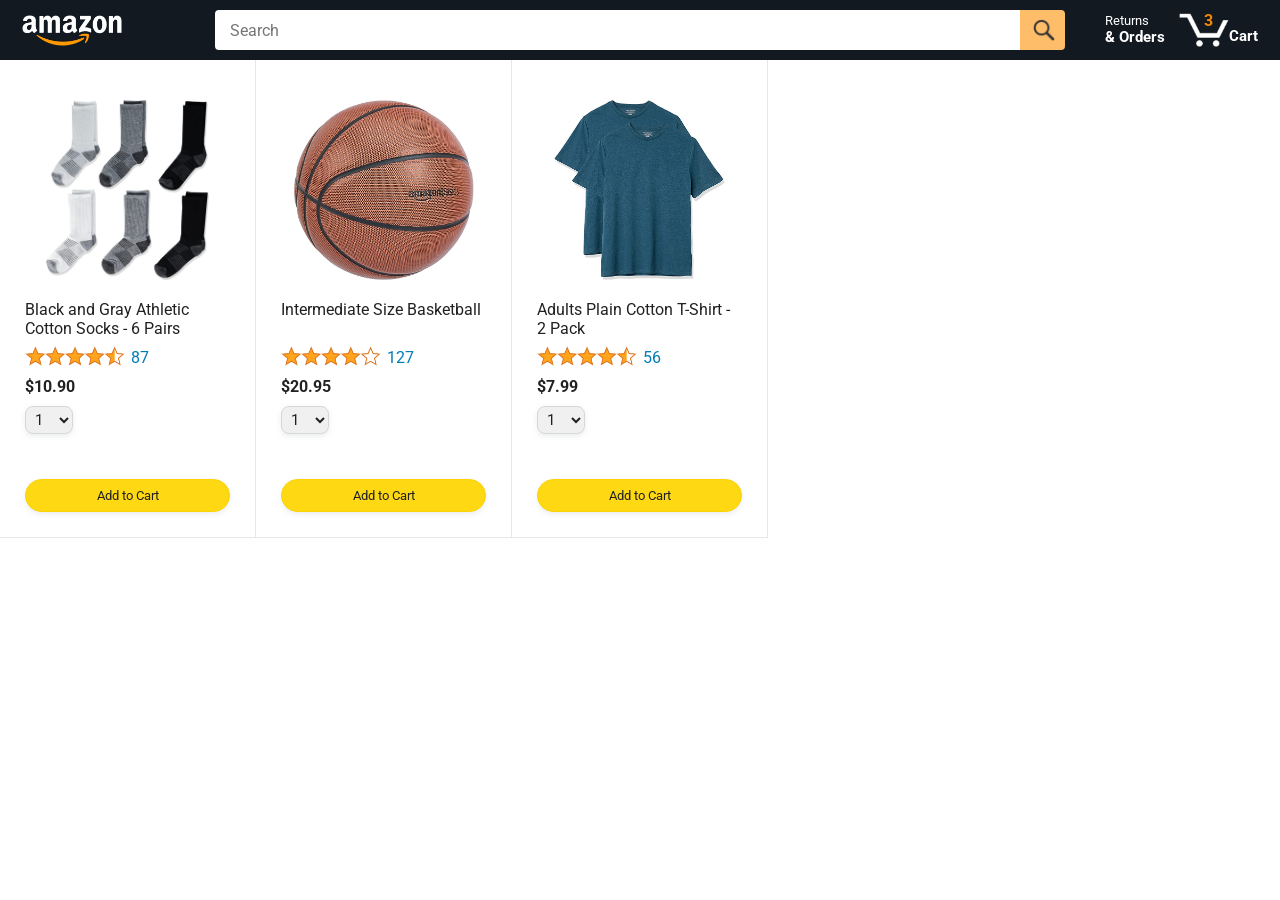
==== amazon.html @ 2b4e0a95 "add the starting files" ====
<!DOCTYPE html>
<html>
  <head>
    <title>Amazon Project</title>

    <!-- This code is needed for responsive design to work.
      (Responsive design = make the website look good on
      smaller screen sizes like a phone or a tablet). -->
    <meta name="viewport" content="width=device-width, initial-scale=1">

    <!-- Load a font called Roboto from Google Fonts. -->
    <link rel="preconnect" href="https://fonts.googleapis.com">
    <link rel="preconnect" href="https://fonts.gstatic.com" crossorigin>
    <link href="https://fonts.googleapis.com/css2?family=Roboto:wght@400;500;700&display=swap" rel="stylesheet">

    <!-- Here are the CSS files for this page. -->
    <link rel="stylesheet" href="styles/shared/general.css">
    <link rel="stylesheet" href="styles/shared/amazon-header.css">
    <link rel="stylesheet" href="styles/pages/amazon.css">
  </head>
  <body>
    <div class="amazon-header">
      <div class="amazon-header-left-section">
        <a href="amazon.html" class="header-link">
          <img class="amazon-logo"
            src="images/amazon-logo-white.png">
          <img class="amazon-mobile-logo"
            src="images/amazon-mobile-logo-white.png">
        </a>
      </div>

      <div class="amazon-header-middle-section">
        <input class="search-bar" type="text" placeholder="Search">

        <button class="search-button">
          <img class="search-icon" src="images/icons/search-icon.png">
        </button>
      </div>

      <div class="amazon-header-right-section">
        <a class="orders-link header-link" href="orders.html">
          <span class="returns-text">Returns</span>
          <span class="orders-text">& Orders</span>
        </a>

        <a class="cart-link header-link" href="checkout.html">
          <img class="cart-icon" src="images/icons/cart-icon.png">
          <div class="cart-quantity">3</div>
          <div class="cart-text">Cart</div>
        </a>
      </div>
    </div>
    
    <div class="main">
      <div class="products-grid">
        <div class="product-container">
          <div class="product-image-container">
            <img class="product-image"
              src="images/products/athletic-cotton-socks-6-pairs.jpg">
          </div>

          <div class="product-name limit-text-to-2-lines">
            Black and Gray Athletic Cotton Socks - 6 Pairs
          </div>

          <div class="product-rating-container">
            <img class="product-rating-stars"
              src="images/ratings/rating-45.png">
            <div class="product-rating-count link-primary">
              87
            </div>
          </div>

          <div class="product-price">
            $10.90
          </div>

          <div class="product-quantity-container">
            <select>
              <option selected value="1">1</option>
              <option value="2">2</option>
              <option value="3">3</option>
              <option value="4">4</option>
              <option value="5">5</option>
              <option value="6">6</option>
              <option value="7">7</option>
              <option value="8">8</option>
              <option value="9">9</option>
              <option value="10">10</option>
            </select>
          </div>

          <div class="product-spacer"></div>

          <div class="added-to-cart">
            <img src="images/icons/checkmark.png">
            Added
          </div>

          <button class="add-to-cart-button button-primary">
            Add to Cart
          </button>
        </div>

        <div class="product-container">
          <div class="product-image-container">
            <img class="product-image"
              src="images/products/intermediate-composite-basketball.jpg">
          </div>

          <div class="product-name limit-text-to-2-lines">
            Intermediate Size Basketball
          </div>

          <div class="product-rating-container">
            <img class="product-rating-stars"
              src="images/ratings/rating-40.png">
            <div class="product-rating-count link-primary">
              127
            </div>
          </div>

          <div class="product-price">
            $20.95
          </div>

          <div class="product-quantity-container">
            <select>
              <option selected value="1">1</option>
              <option value="2">2</option>
              <option value="3">3</option>
              <option value="4">4</option>
              <option value="5">5</option>
              <option value="6">6</option>
              <option value="7">7</option>
              <option value="8">8</option>
              <option value="9">9</option>
              <option value="10">10</option>
            </select>
          </div>

          <div class="product-spacer"></div>

          <div class="added-to-cart">
            <img src="images/icons/checkmark.png">
            Added
          </div>

          <button class="add-to-cart-button button-primary">
            Add to Cart
          </button>
        </div>

        <div class="product-container">
          <div class="product-image-container">
            <img class="product-image"
              src="images/products/adults-plain-cotton-tshirt-2-pack-teal.jpg">
          </div>

          <div class="product-name limit-text-to-2-lines">
            Adults Plain Cotton T-Shirt - 2 Pack
          </div>

          <div class="product-rating-container">
            <img class="product-rating-stars"
              src="images/ratings/rating-45.png">
            <div class="product-rating-count link-primary">
              56
            </div>
          </div>

          <div class="product-price">
            $7.99
          </div>

          <div class="product-quantity-container">
            <select>
              <option selected value="1">1</option>
              <option value="2">2</option>
              <option value="3">3</option>
              <option value="4">4</option>
              <option value="5">5</option>
              <option value="6">6</option>
              <option value="7">7</option>
              <option value="8">8</option>
              <option value="9">9</option>
              <option value="10">10</option>
            </select>
          </div>

          <div class="product-spacer"></div>

          <div class="added-to-cart">
            <img src="images/icons/checkmark.png">
            Added
          </div>

          <button class="add-to-cart-button button-primary">
            Add to Cart
          </button>
        </div>
      </div>
    </div>
  </body>
</html>
---- styles/shared/general.css ----
body {
  font-family: Roboto, Arial;
  color: rgb(33, 33, 33);
  /* The <body> element has a default margin of 8px
     on all sides. This removes the default margins. */
  margin: 0;
}

/* <p> elements have a default margin on the top
   and bottom. This removes the default margins. */
p {
  margin: 0;
}

button {
  cursor: pointer;
}

select {
  cursor: pointer;
}

input, select, button {
  font-family: Roboto, Arial;
}

.button-primary {
  color: rgb(33, 33, 33);
  background-color: rgb(255, 216, 20);
  border: 1px solid rgb(252, 210, 0);
  border-radius: 8px;
  cursor: pointer;
  box-shadow: 0 2px 5px rgba(213, 217, 217, 0.5);
}

.button-primary:hover {
  background-color: rgb(247, 202, 0);
  border: 1px solid rgb(242, 194, 0);
}

.button-primary:active {
  background: rgb(255, 216, 20);
  border-color: rgb(252, 210, 0);
  box-shadow: none;
}

.button-secondary {
  color: rgb(33, 33, 33);
  background: white;
  border: 1px solid rgb(213, 217, 217);
  border-radius: 8px;
  cursor: pointer;
  box-shadow: 0 2px 5px rgba(213, 217, 217, 0.5);
}

.button-secondary:hover {
  background-color: rgb(247, 250, 250);
}

.button-secondary:active {
  background-color: rgb(237, 253, 255);
  box-shadow: none;
}

/* These styles will limit text to 2 lines. Anything
   beyond 2 lines will be replaced with "..."
   You can find this code by using an A.I. tool or by
   searching in Google.
   https://css-tricks.com/almanac/properties/l/line-clamp/ */
.limit-text-to-2-lines {
  display: -webkit-box;
  -webkit-line-clamp: 2;
  -webkit-box-orient: vertical;
  overflow: hidden;
}

.link-primary {
  color: rgb(1, 124, 182);
  cursor: pointer;
}

.link-primary:hover {
  color: rgb(196, 80, 0);
}

/* Styles for dropdown selectors. */
select {
  color: rgb(33, 33, 33);
  background-color: rgb(240, 240, 240);
  border: 1px solid rgb(213, 217, 217);
  border-radius: 8px;
  padding: 3px 5px;
  font-size: 15px;
  cursor: pointer;
  box-shadow: 0 2px 5px rgba(213, 217, 217, 0.5);
}

select:focus,
input:focus {
  outline: 2px solid rgb(255, 153, 0);
}
---- styles/shared/amazon-header.css ----
.amazon-header {
  background-color: rgb(19, 25, 33);
  color: white;
  padding-left: 15px;
  padding-right: 15px;

  display: flex;
  align-items: center;
  justify-content: space-between;

  position: fixed;
  top: 0;
  left: 0;
  right: 0;
  height: 60px;
}

.amazon-header-left-section {
  width: 180px;
}

@media (max-width: 800px) {
  .amazon-header-left-section {
    width: unset;
  }
}

.header-link {
  display: inline-block;
  padding: 6px;
  border-radius: 2px;
  cursor: pointer;
  text-decoration: none;
  border: 1px solid rgba(0, 0, 0, 0);
}

.header-link:hover {
  border: 1px solid white;
}

.amazon-logo {
  width: 100px;
  margin-top: 5px;
}

.amazon-mobile-logo {
  display: none;
}

@media (max-width: 575px) {
  .amazon-logo {
    display: none;
  }

  .amazon-mobile-logo {
    display: block;
    height: 35px;
    margin-top: 5px;
  }
}

.amazon-header-middle-section {
  flex: 1;
  max-width: 850px;
  margin-left: 10px;
  margin-right: 10px;
  display: flex;
}

.search-bar {
  flex: 1;
  width: 0;
  font-size: 16px;
  height: 38px;
  padding-left: 15px;
  border: none;
  border-top-left-radius: 4px;
  border-bottom-left-radius: 4px;
  border-top-right-radius: 0;
  border-bottom-right-radius: 0;
}

.search-button {
  background-color: rgb(254, 189, 105);
  border: none;
  width: 45px;
  height: 40px;
  border-top-right-radius: 4px;
  border-bottom-right-radius: 4px;
  flex-shrink: 0;
}

.search-icon {
  height: 22px;
  margin-left: 2px;
  margin-top: 3px;
}

.amazon-header-right-section {
  width: 180px;
  flex-shrink: 0;
  display: flex;
  justify-content: end;
}

.orders-link {
  color: white;
}

.returns-text {
  display: block;
  font-size: 13px;
}

.orders-text {
  display: block;
  font-size: 15px;
  font-weight: 700;
}

.cart-link {
  color: white;
  display: flex;
  align-items: center;
  position: relative;
}

.cart-icon {
  width: 50px;
}

.cart-text {
  margin-top: 12px;
  font-size: 15px;
  font-weight: 700;
}

.cart-quantity {
  color: rgb(240, 136, 4);
  font-size: 16px;
  font-weight: 700;

  position: absolute;
  top: 4px;
  left: 22px;
  
  width: 26px;
  text-align: center;
}
---- styles/pages/amazon.css ----
.main {
  margin-top: 60px;
}

.products-grid {
  display: grid;

  /* - In CSS Grid, 1fr means a column will take up the
       remaining space in the grid.
     - If we write 1fr 1fr ... 1fr; 8 times, this will
       divide the grid into 8 columns, each taking up an
       equal amount of the space.
     - repeat(8, 1fr); is a shortcut for repeating "1fr"
       8 times (instead of typing out "1fr" 8 times).
       repeat(...) is a special property that works with
       display: grid; */
  grid-template-columns: repeat(8, 1fr);
}

/* @media is used to create responsive design (making the
   website look good on any screen size). This @media
   means when the screen width is 2000px or less, we
   will divide the grid into 7 columns instead of 8. */
@media (max-width: 2000px) {
  .products-grid {
    grid-template-columns: repeat(7, 1fr);
  }
}

/* This @media means when the screen width is 1600px or
   less, we will divide the grid into 6 columns. */
@media (max-width: 1600px) {
  .products-grid {
    grid-template-columns: repeat(6, 1fr);
  }
}

@media (max-width: 1300px) {
  .products-grid {
    grid-template-columns: repeat(5, 1fr);
  }
}

@media (max-width: 1000px) {
  .products-grid {
    grid-template-columns: repeat(4, 1fr);
  }
}

@media (max-width: 800px) {
  .products-grid {
    grid-template-columns: repeat(3, 1fr);
  }
}

@media (max-width: 575px) {
  .products-grid {
    grid-template-columns: repeat(2, 1fr);
  }
}

@media (max-width: 450px) {
  .products-grid {
    grid-template-columns: 1fr;
  }
}

.product-container {
  padding-top: 40px;
  padding-bottom: 25px;
  padding-left: 25px;
  padding-right: 25px;

  border-right: 1px solid rgb(231, 231, 231);
  border-bottom: 1px solid rgb(231, 231, 231);

  display: flex;
  flex-direction: column;
}

.product-image-container {
  display: flex;
  justify-content: center;
  align-items: center;

  height: 180px;
  margin-bottom: 20px;
}

.product-image {
  /* Images will overflow their container by default. To
    prevent this, we set max-width and max-height to 100%
    so they stay inside their container. */
  max-width: 100%;
  max-height: 100%;
}

.product-name {
  height: 40px;
  margin-bottom: 5px;
}

.product-rating-container {
  display: flex;
  align-items: center;
  margin-bottom: 10px;
}

.product-rating-stars {
  width: 100px;
  margin-right: 6px;
}

.product-rating-count {
  color: rgb(1, 124, 182);
  cursor: pointer;
  margin-top: 3px;
}

.product-price {
  font-weight: 700;
  margin-bottom: 10px;
}

.product-quantity-container {
  margin-bottom: 17px;
}

.product-spacer {
  flex: 1;
}

.added-to-cart {
  color: rgb(6, 125, 98);
  font-size: 16px;

  display: flex;
  align-items: center;
  margin-bottom: 8px;

  /* At first, the "Added to cart" message will
     be invisible. Use JavaScript to change the
     opacity and make it visible. */
  opacity: 0;
}

.added-to-cart img {
  height: 20px;
  margin-right: 5px;
}

.add-to-cart-button {
  width: 100%;
  padding: 8px;
  border-radius: 50px;
}
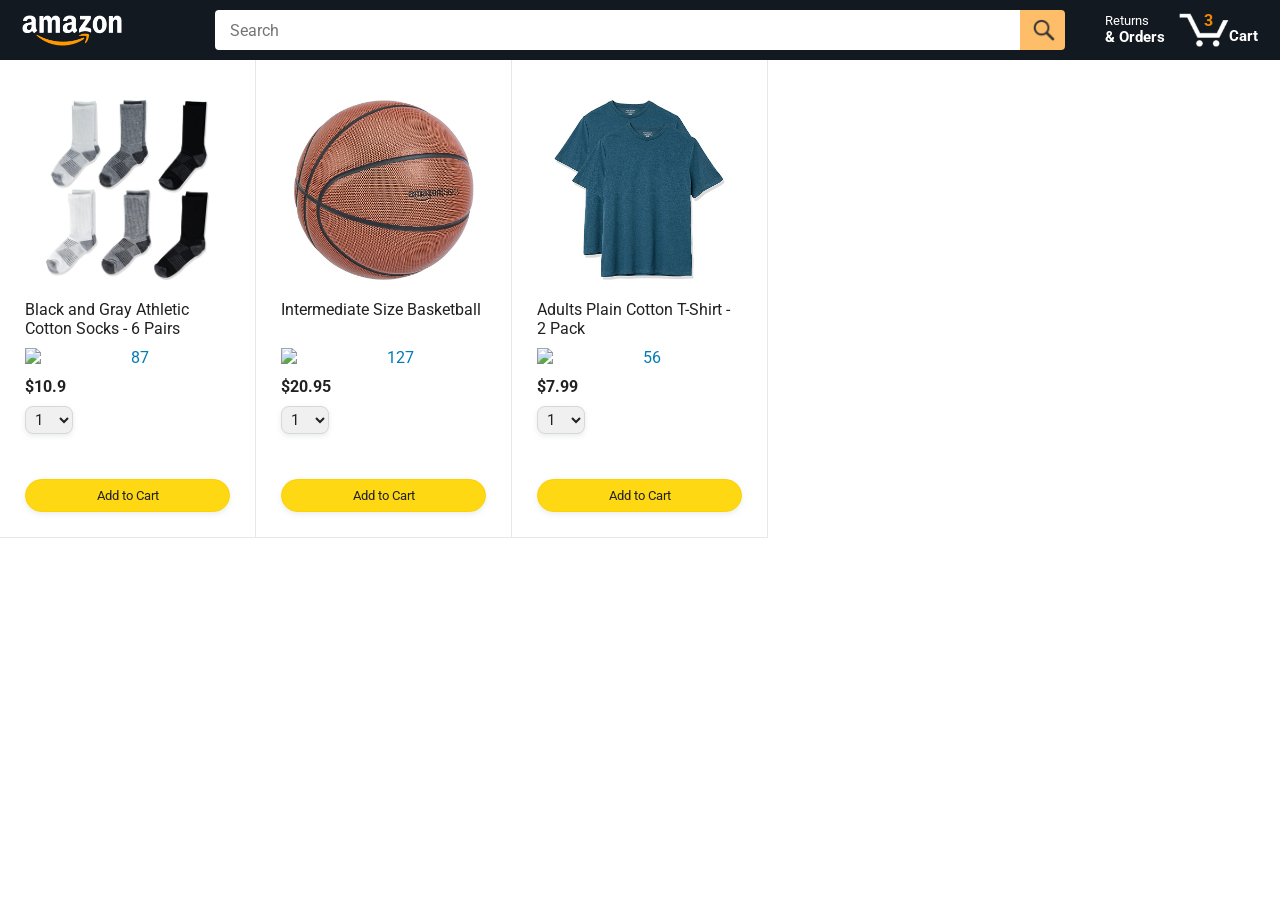
==== commit 25dbb874: "generate HTML with JS" ====
--- a/amazon.html
+++ b/amazon.html
@@ -52,154 +52,10 @@
     </div>
     
     <div class="main">
-      <div class="products-grid">
-        <div class="product-container">
-          <div class="product-image-container">
-            <img class="product-image"
-              src="images/products/athletic-cotton-socks-6-pairs.jpg">
-          </div>
-
-          <div class="product-name limit-text-to-2-lines">
-            Black and Gray Athletic Cotton Socks - 6 Pairs
-          </div>
-
-          <div class="product-rating-container">
-            <img class="product-rating-stars"
-              src="images/ratings/rating-45.png">
-            <div class="product-rating-count link-primary">
-              87
-            </div>
-          </div>
-
-          <div class="product-price">
-            $10.90
-          </div>
-
-          <div class="product-quantity-container">
-            <select>
-              <option selected value="1">1</option>
-              <option value="2">2</option>
-              <option value="3">3</option>
-              <option value="4">4</option>
-              <option value="5">5</option>
-              <option value="6">6</option>
-              <option value="7">7</option>
-              <option value="8">8</option>
-              <option value="9">9</option>
-              <option value="10">10</option>
-            </select>
-          </div>
-
-          <div class="product-spacer"></div>
-
-          <div class="added-to-cart">
-            <img src="images/icons/checkmark.png">
-            Added
-          </div>
-
-          <button class="add-to-cart-button button-primary">
-            Add to Cart
-          </button>
-        </div>
-
-        <div class="product-container">
-          <div class="product-image-container">
-            <img class="product-image"
-              src="images/products/intermediate-composite-basketball.jpg">
-          </div>
-
-          <div class="product-name limit-text-to-2-lines">
-            Intermediate Size Basketball
-          </div>
-
-          <div class="product-rating-container">
-            <img class="product-rating-stars"
-              src="images/ratings/rating-40.png">
-            <div class="product-rating-count link-primary">
-              127
-            </div>
-          </div>
-
-          <div class="product-price">
-            $20.95
-          </div>
-
-          <div class="product-quantity-container">
-            <select>
-              <option selected value="1">1</option>
-              <option value="2">2</option>
-              <option value="3">3</option>
-              <option value="4">4</option>
-              <option value="5">5</option>
-              <option value="6">6</option>
-              <option value="7">7</option>
-              <option value="8">8</option>
-              <option value="9">9</option>
-              <option value="10">10</option>
-            </select>
-          </div>
-
-          <div class="product-spacer"></div>
-
-          <div class="added-to-cart">
-            <img src="images/icons/checkmark.png">
-            Added
-          </div>
-
-          <button class="add-to-cart-button button-primary">
-            Add to Cart
-          </button>
-        </div>
-
-        <div class="product-container">
-          <div class="product-image-container">
-            <img class="product-image"
-              src="images/products/adults-plain-cotton-tshirt-2-pack-teal.jpg">
-          </div>
-
-          <div class="product-name limit-text-to-2-lines">
-            Adults Plain Cotton T-Shirt - 2 Pack
-          </div>
-
-          <div class="product-rating-container">
-            <img class="product-rating-stars"
-              src="images/ratings/rating-45.png">
-            <div class="product-rating-count link-primary">
-              56
-            </div>
-          </div>
-
-          <div class="product-price">
-            $7.99
-          </div>
-
-          <div class="product-quantity-container">
-            <select>
-              <option selected value="1">1</option>
-              <option value="2">2</option>
-              <option value="3">3</option>
-              <option value="4">4</option>
-              <option value="5">5</option>
-              <option value="6">6</option>
-              <option value="7">7</option>
-              <option value="8">8</option>
-              <option value="9">9</option>
-              <option value="10">10</option>
-            </select>
-          </div>
-
-          <div class="product-spacer"></div>
-
-          <div class="added-to-cart">
-            <img src="images/icons/checkmark.png">
-            Added
-          </div>
-
-          <button class="add-to-cart-button button-primary">
-            Add to Cart
-          </button>
-        </div>
+      <div class="products-grid js-products-grid">
+        
       </div>
     </div>
+    <script src="script/amazon.js"></script>
   </body>
 </html>
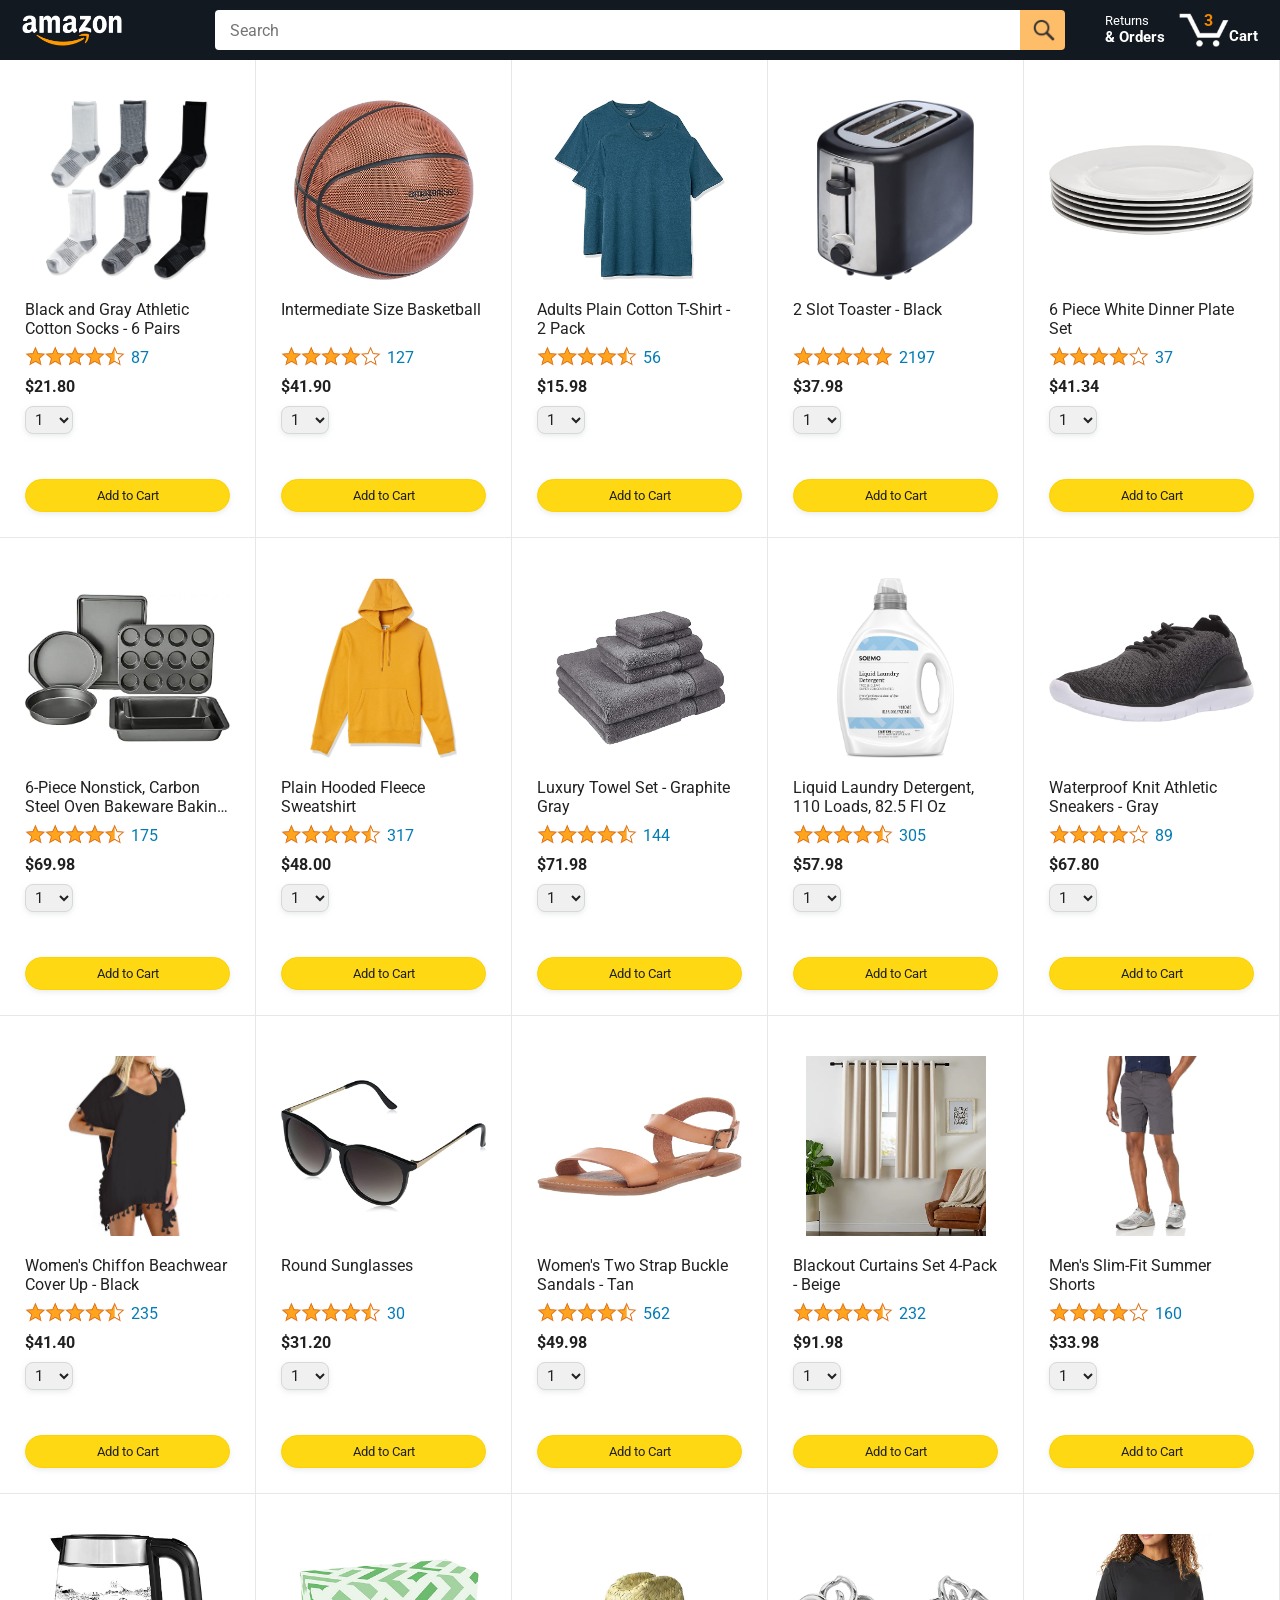
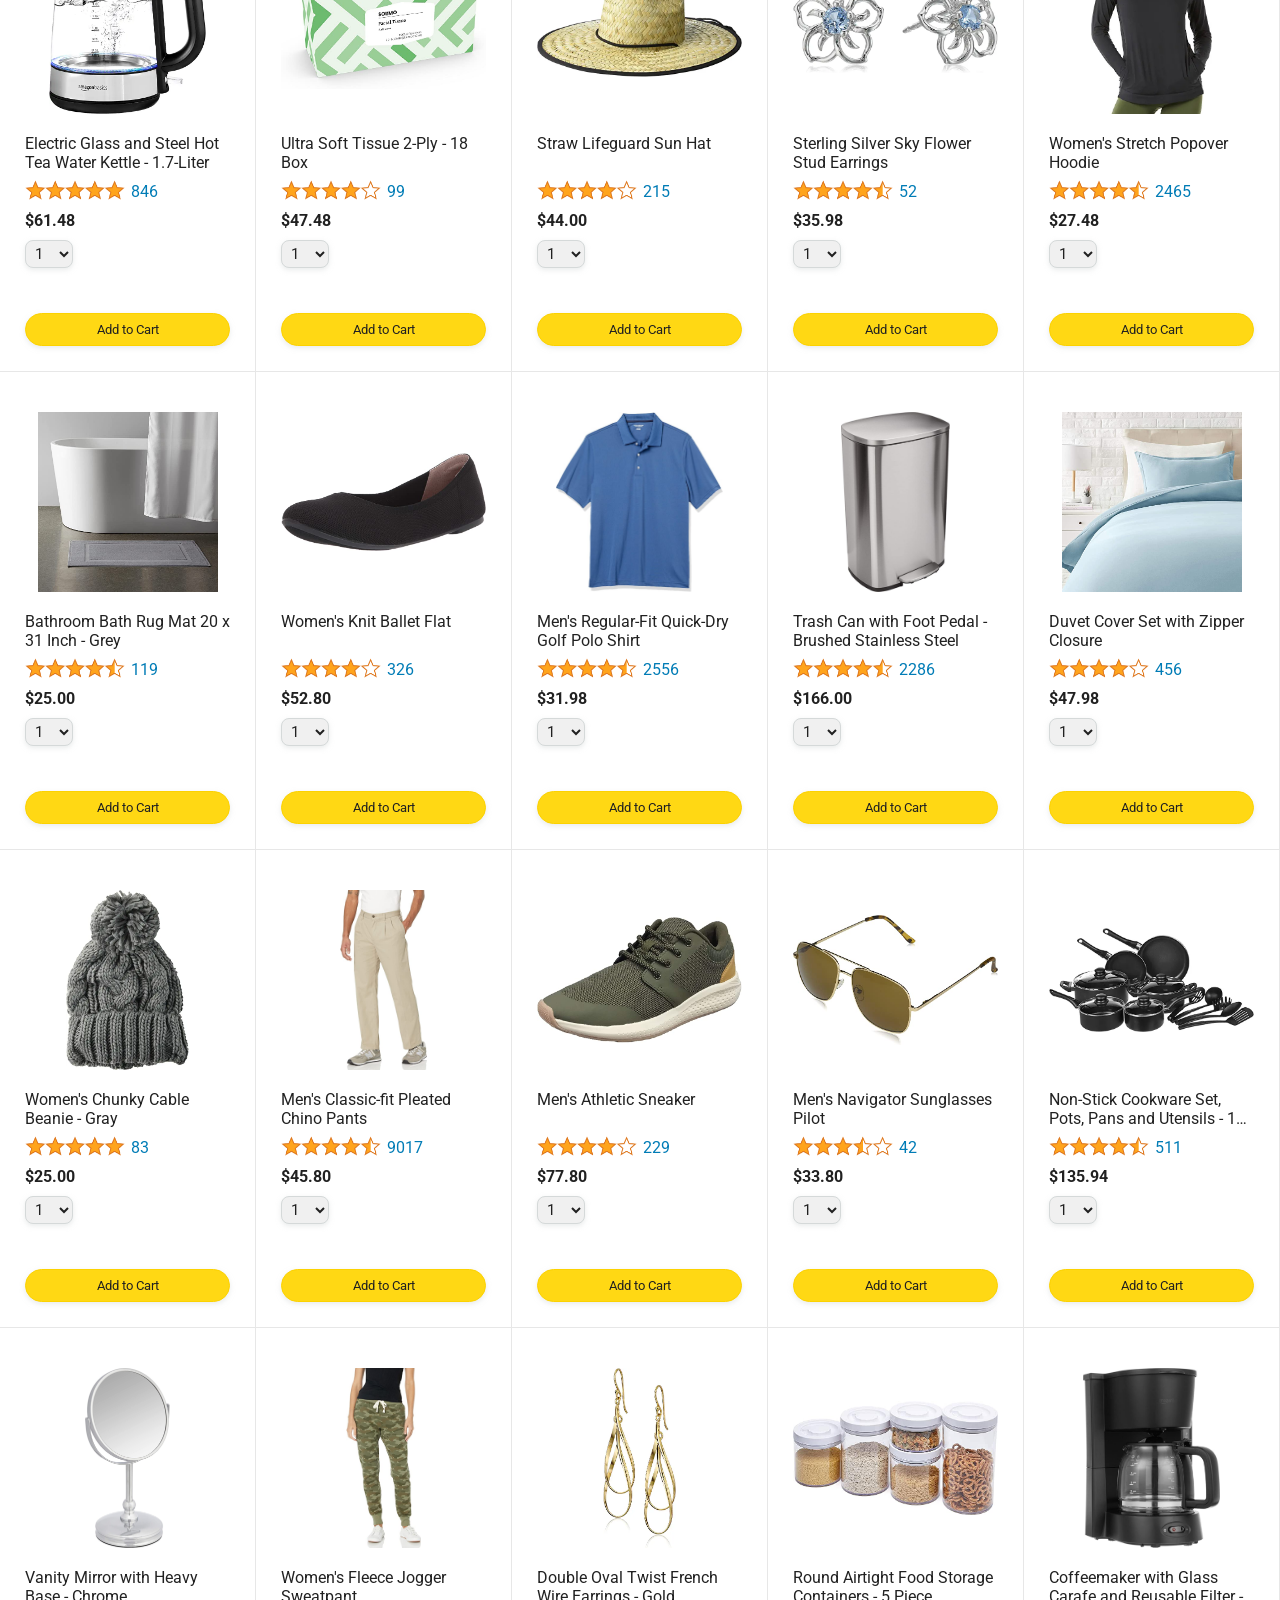
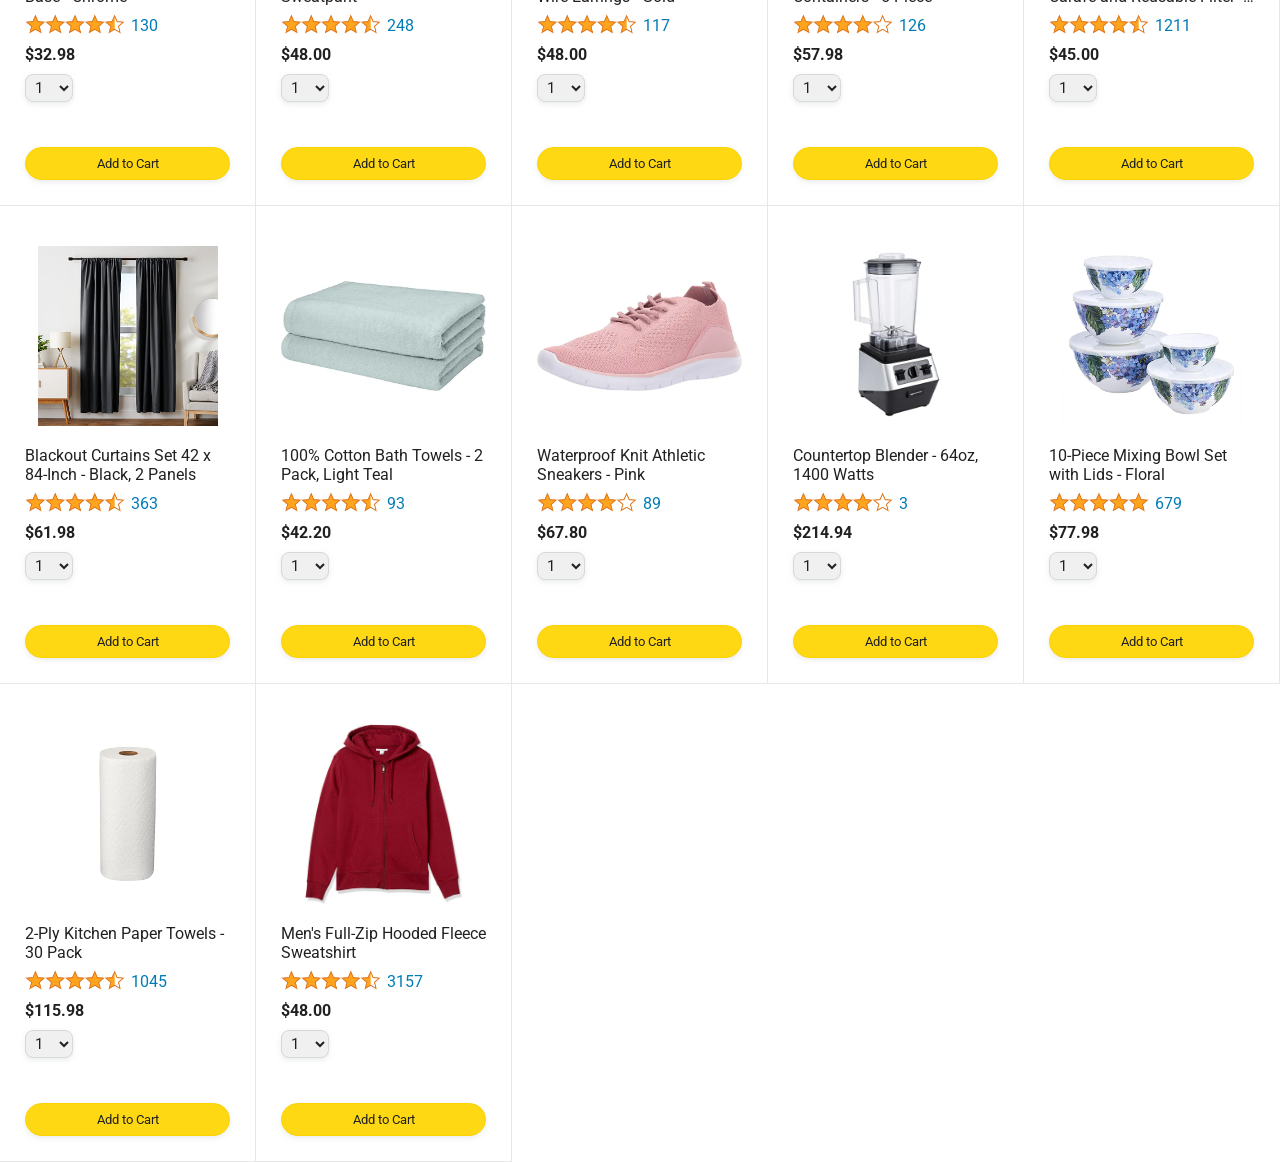
==== commit 28768d79: "use products.js file" ====
--- a/amazon.html
+++ b/amazon.html
@@ -56,6 +56,7 @@
         
       </div>
     </div>
+    <script src="data/products.js"></script>
     <script src="script/amazon.js"></script>
   </body>
 </html>
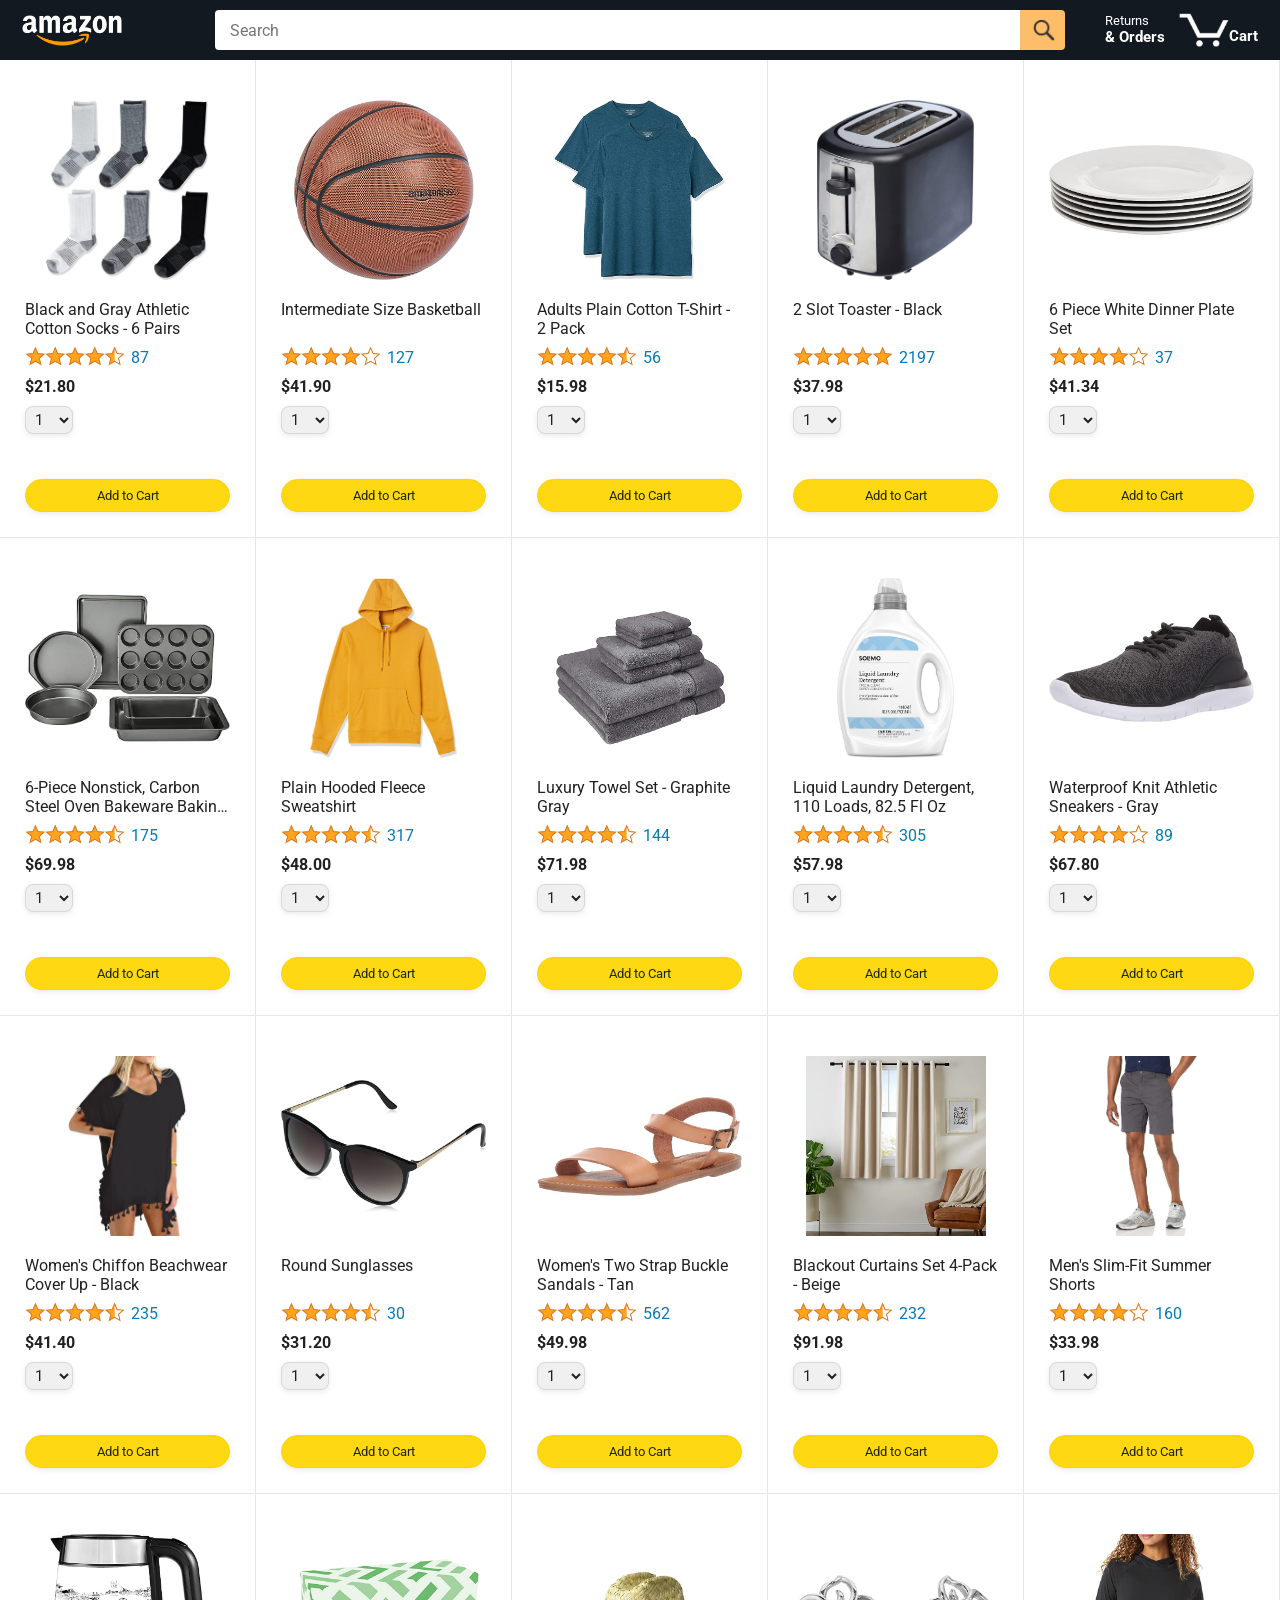
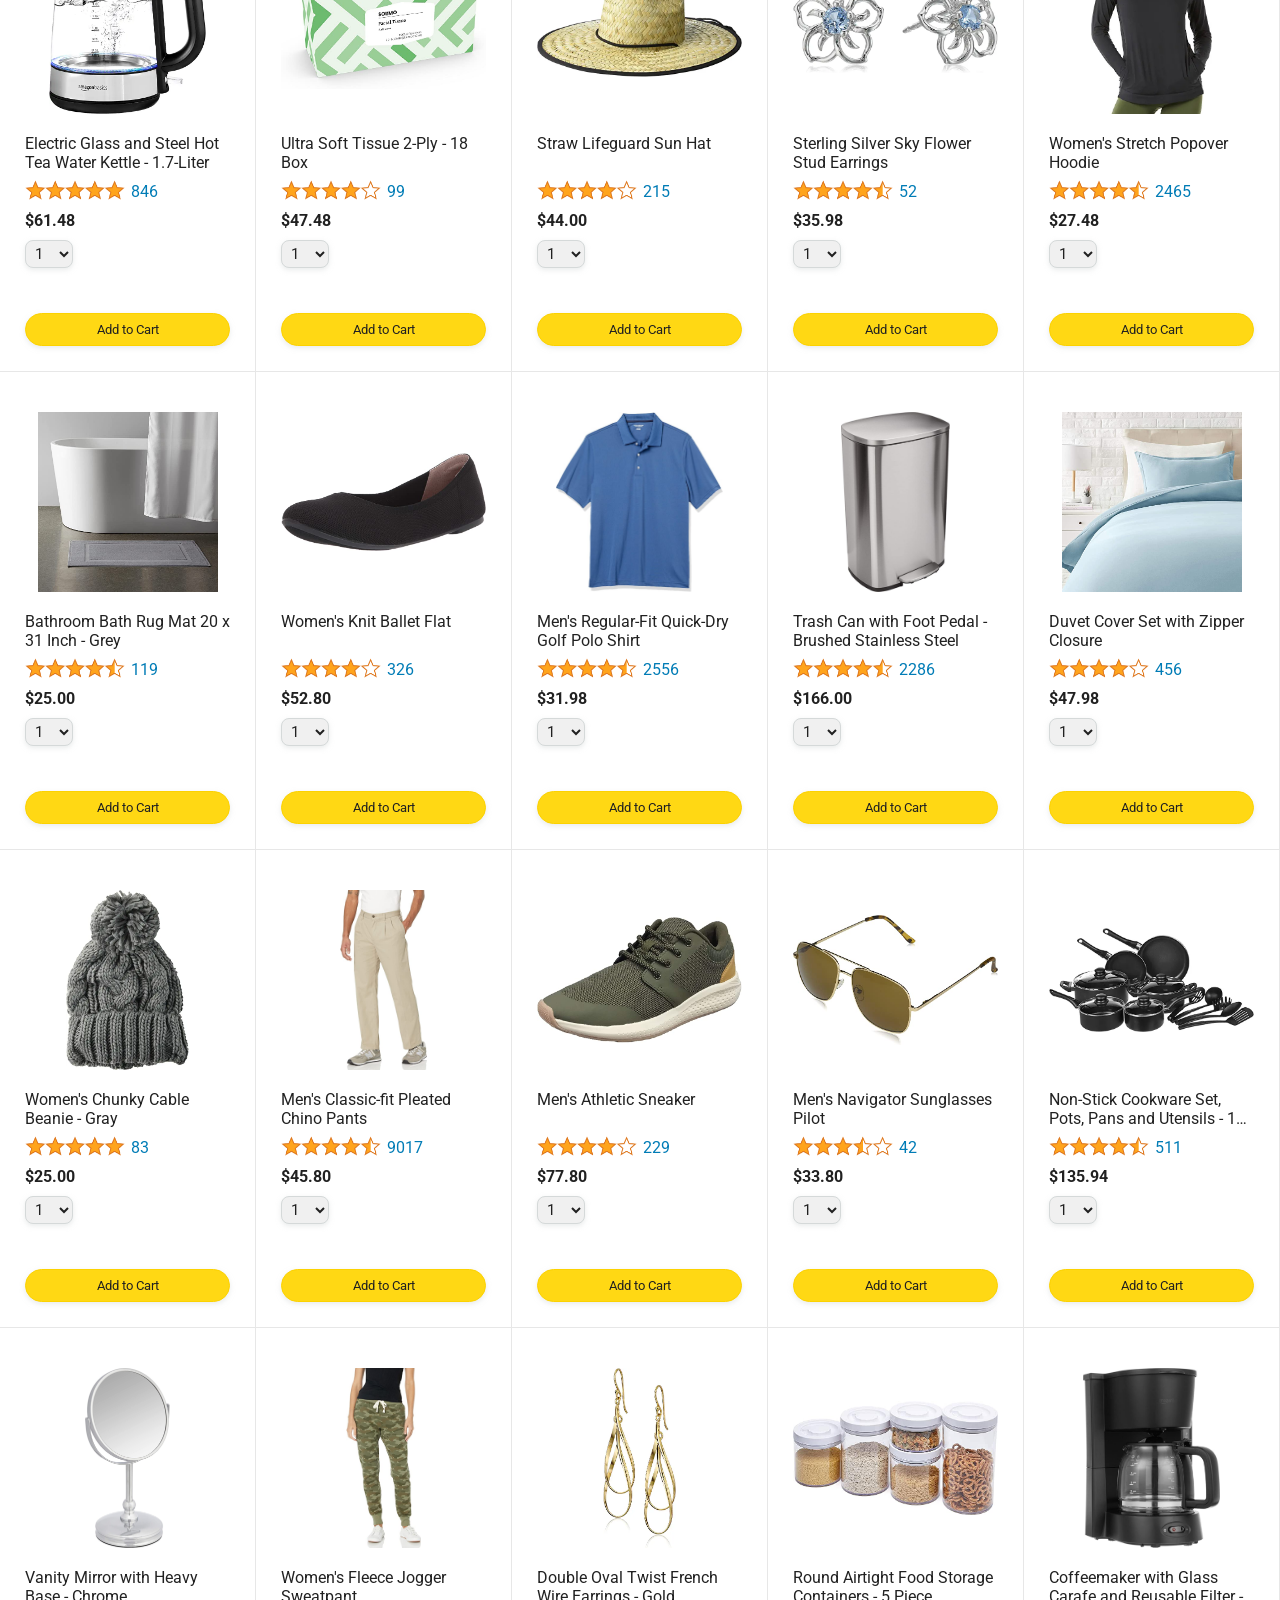
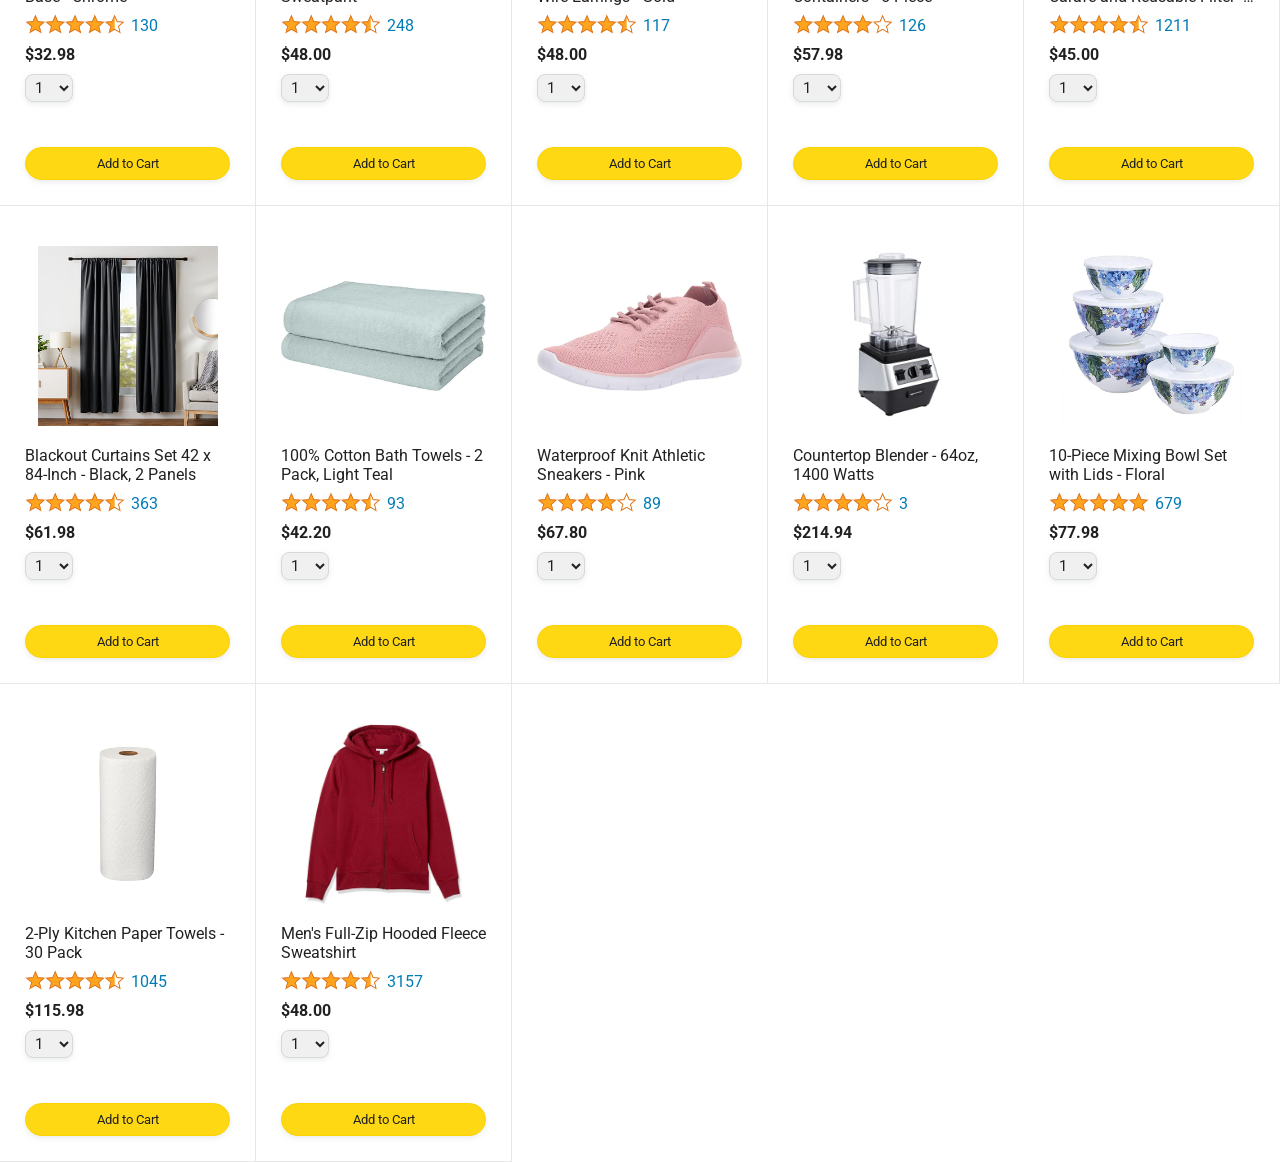
==== commit 40df43c2: "make add to cart button" ====
--- a/amazon.html
+++ b/amazon.html
@@ -45,7 +45,7 @@
 
         <a class="cart-link header-link" href="checkout.html">
           <img class="cart-icon" src="images/icons/cart-icon.png">
-          <div class="cart-quantity">3</div>
+          <div class="cart-quantity js-cart-quantity"></div>
           <div class="cart-text">Cart</div>
         </a>
       </div>
@@ -56,6 +56,7 @@
         
       </div>
     </div>
+    <script src="script/cart.js"></script>
     <script src="data/products.js"></script>
     <script src="script/amazon.js"></script>
   </body>
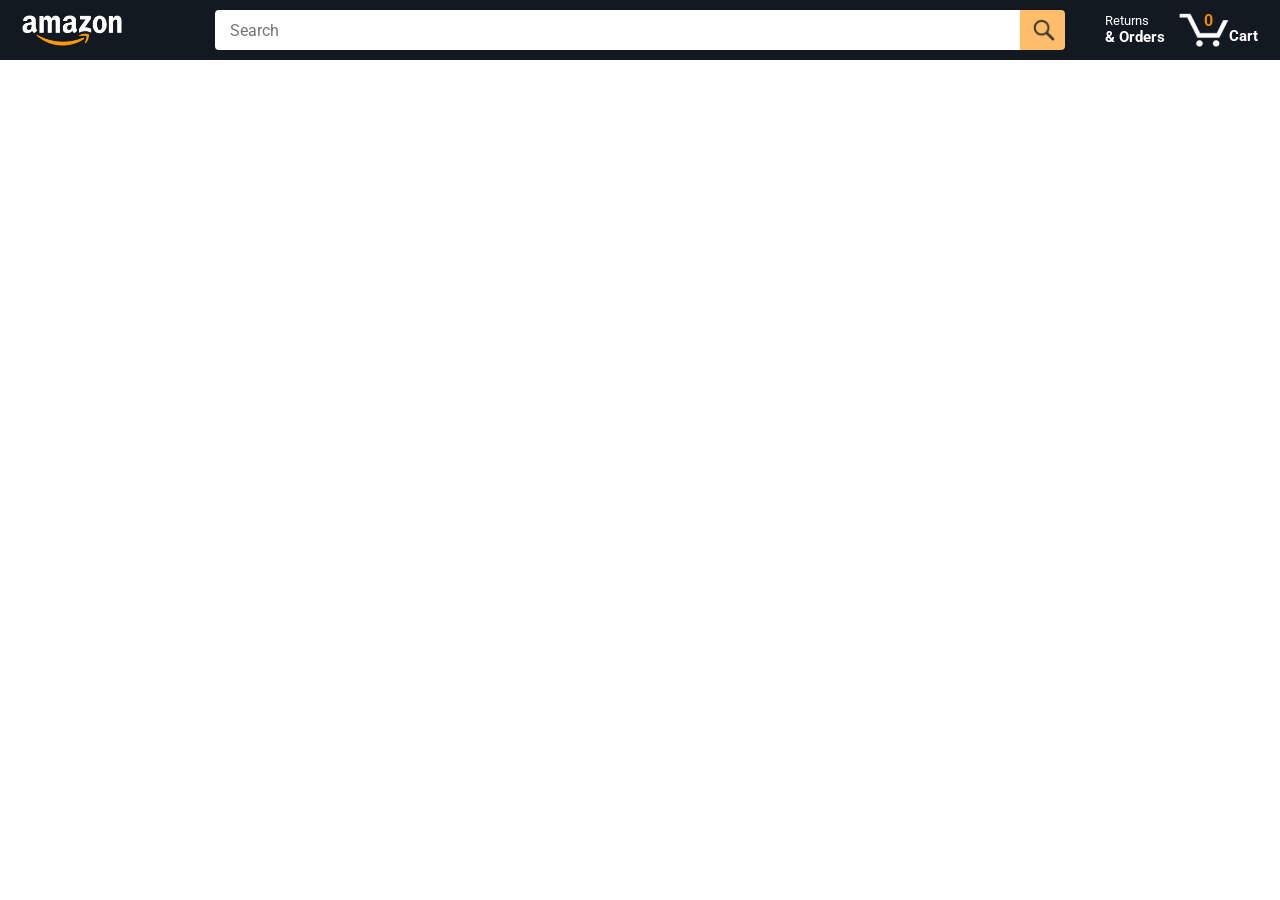
==== commit 03d873ab: "used functions to count orders & used modulus" ====
--- a/amazon.html
+++ b/amazon.html
@@ -45,7 +45,7 @@
 
         <a class="cart-link header-link" href="checkout.html">
           <img class="cart-icon" src="images/icons/cart-icon.png">
-          <div class="cart-quantity js-cart-quantity"></div>
+          <div class="cart-quantity js-cart-quantity">0</div>
           <div class="cart-text">Cart</div>
         </a>
       </div>
@@ -56,8 +56,7 @@
         
       </div>
     </div>
-    <script src="script/cart.js"></script>
-    <script src="data/products.js"></script>
-    <script src="script/amazon.js"></script>
+
+    <script type="module" src="script/amazon.js"></script>
   </body>
 </html>
